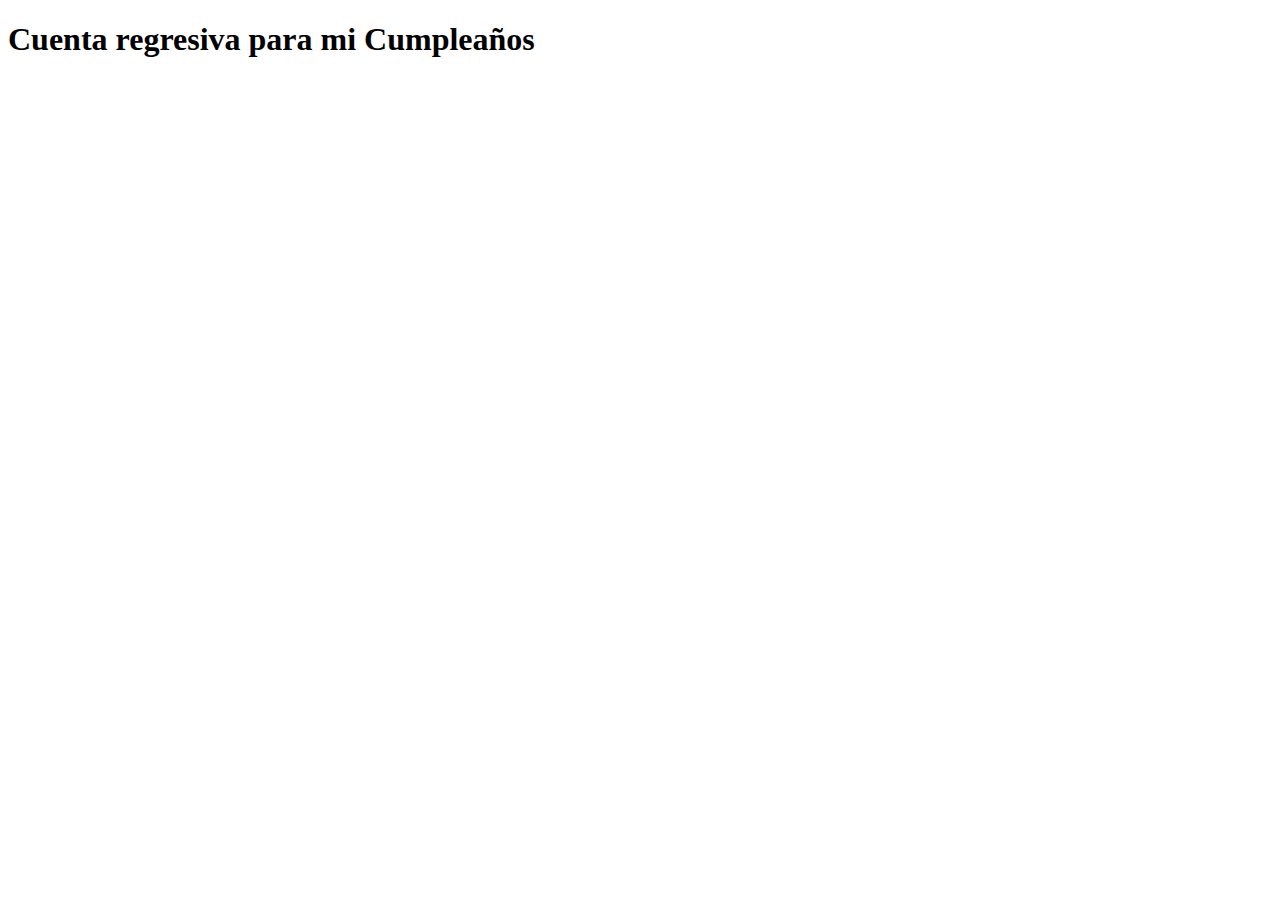
==== index.html @ 867b238c "Create files" ====
<!DOCTYPE html>
<html lang="en">
<head>
    <meta charset="UTF-8">
    <meta name="viewport" content="width=device-width, initial-scale=1.0">
    <title>Cuenta regresiva</title>
    <link rel="stylesheet" href="style.css">
</head>
<body>
    <h1>Cuenta regresiva para mi <spam>Cumpleaños</spam></h1>
    <div class="countdown" data-target-date="2024-10-18"></div>
    <script src="scritp.js"></script>
</body>
</html>
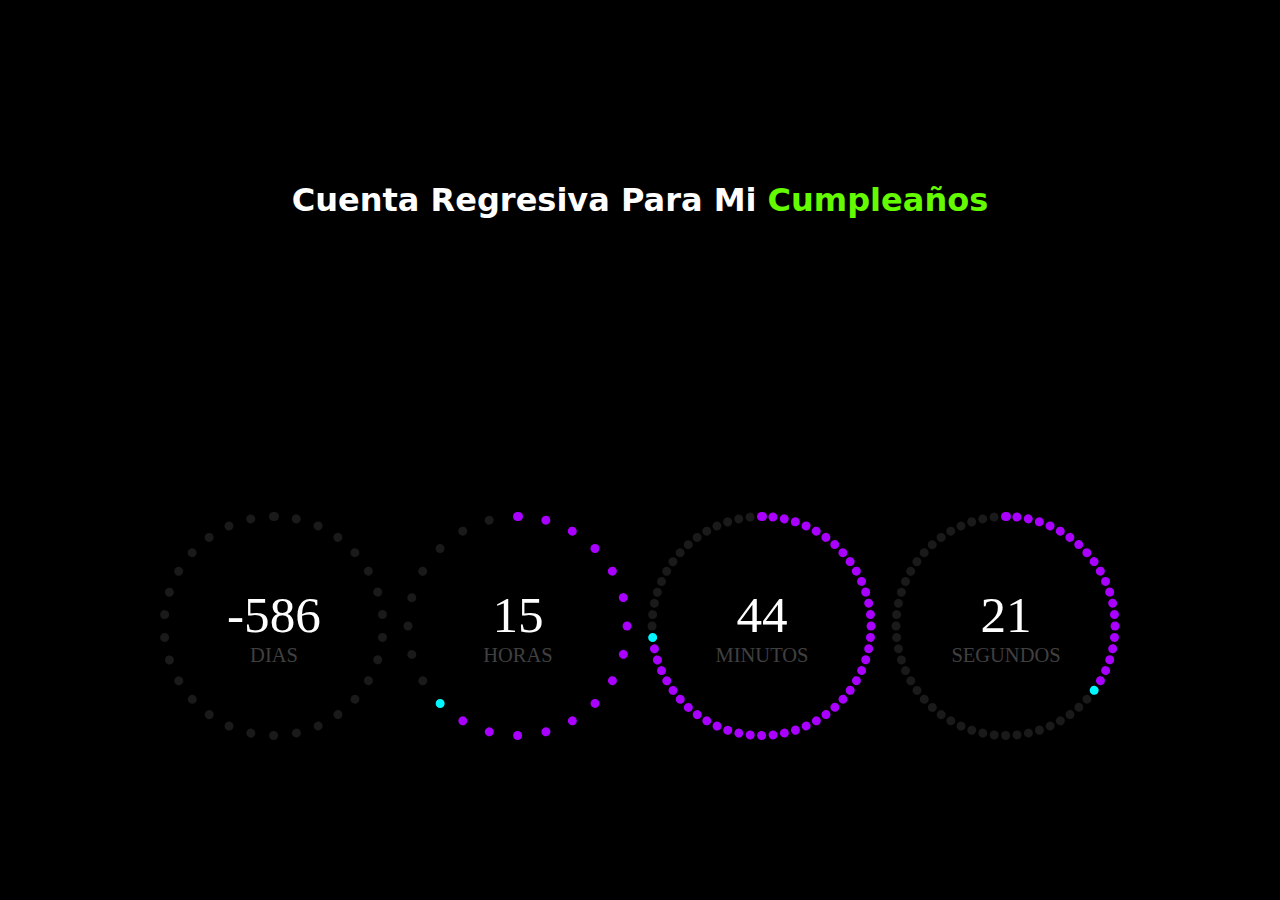
==== commit b6d97369: "update" ====
--- a/index.html
+++ b/index.html
@@ -3,12 +3,12 @@
 <head>
     <meta charset="UTF-8">
     <meta name="viewport" content="width=device-width, initial-scale=1.0">
-    <title>Cuenta regresiva</title>
+    <title>Tr-CuentaRegresiva</title>
     <link rel="stylesheet" href="style.css">
 </head>
 <body>
-    <h1>Cuenta regresiva para mi <spam>Cumpleaños</spam></h1>
-    <div class="countdown" data-target-date="2024-10-18"></div>
-    <script src="scritp.js"></script>
+    <h1>Cuenta Regresiva Para Mi <span>Cumpleaños</span></h1>
+    <div class="countdown" data-target-date="2024-12-18 00:00:00"></div>
+    <script src="script.js"></script>
 </body>
 </html>--- a/style.css
+++ b/style.css
@@ -0,0 +1,77 @@
+*{
+    box-sizing: border-box;
+}
+html,body{
+    height: 100%;
+}
+body{
+    margin: 0;
+    padding: 2rem;
+    background-color: hsl(0 0% 0%);
+    display: grid;
+    gap: 1rem;
+    align-items: center;
+}
+
+h1{
+    font-family: system-ui, sans-serif;
+    color: hsl(0, 0%, 100%);
+    text-align: center;
+    >span:last-of-type{
+        color: hsl(96, 100%, 49%);
+    }
+}
+
+.countdown{
+    --number-color: hsl(0 0% 100%);
+    --text-color: hsl(0 0% 25%);
+    --dot-color: hsl(0 0% 10%);
+    --dot-color-remaining: hsl(280, 100%, 50%);
+    --dot-color-active: hsl(182, 100%, 50%);
+    display: grid;
+    grid-template-columns: repeat(4,1fr);
+    gap: 1rem;
+    width: min(60rem,100%);
+    margin-inline: auto;
+    container: inline-size;
+    >.part{
+        aspect-ratio: 1/1;
+        display: grid;
+        place-items: center;
+        >.remaining{
+            grid-area: 1/1;
+            color: hsl(0, 0%, 100%);
+            display: grid;
+            text-align: center;
+            font-size: 4cqi;
+            >.number{
+                color: var(--number-color);
+            }
+            >.text{
+                color: var(--text-color);
+                text-transform: uppercase;
+                font-size: 0.4em;
+            }
+        }
+        >.dot-container{
+            grid-area: 1/1;
+            height: 100%;
+            width: 4%;
+            rotate: calc(360deg /var(--dots)* var(--dot-idx));
+            >.dot{
+                width: 100%;
+                aspect-ratio: 1/1;
+                background-color: var(--dot-color);
+                border-radius: 50%;
+                transition: background-color .25s;
+                &[data-active=true]{
+                    background-color: var(--dot-color-remaining);
+                    &[data-lastactive=true]{
+                        background-color: var(--dot-color-active);
+                    }
+                }
+            }
+        }
+    }
+    
+}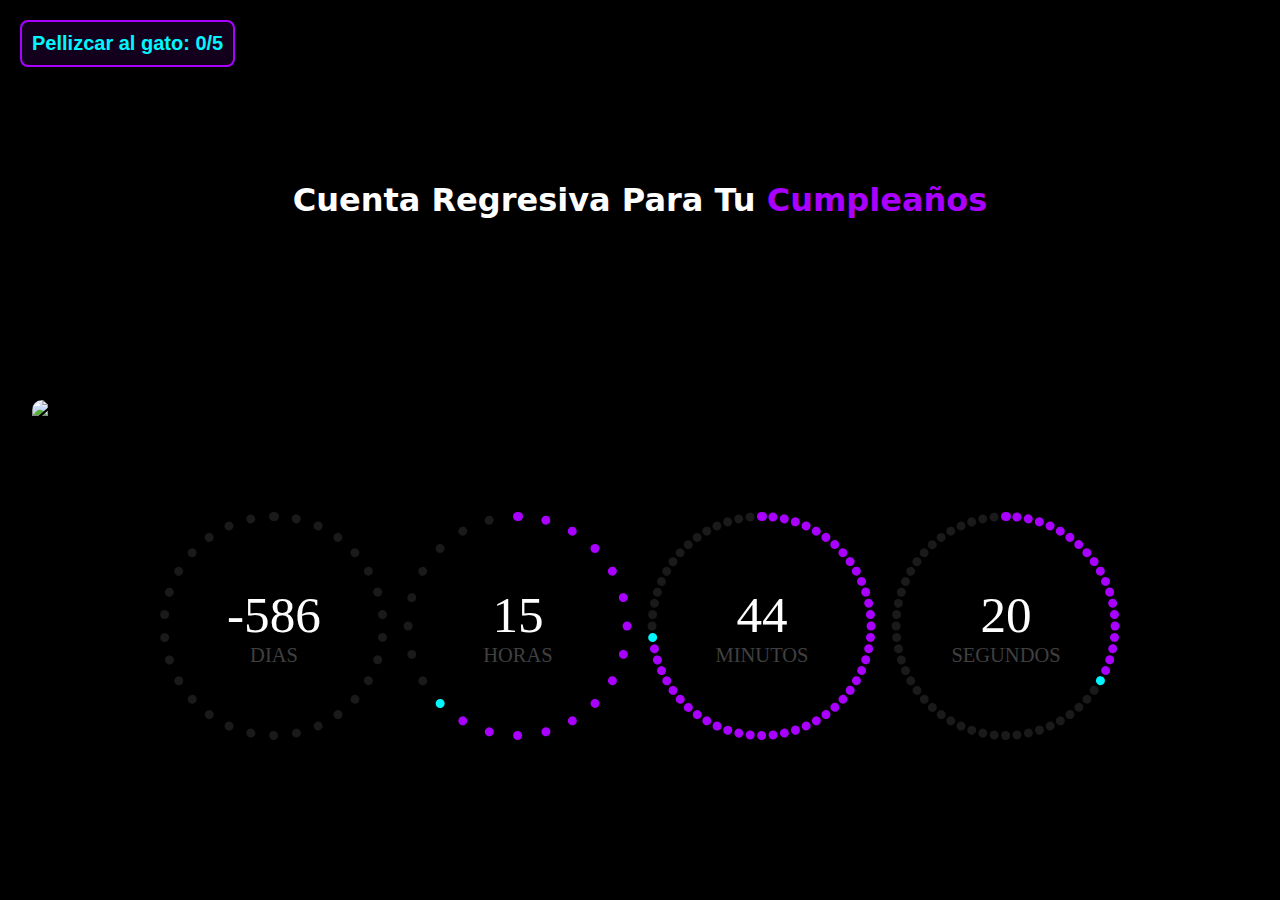
==== commit b56af71d: "update" ====
--- a/index.html
+++ b/index.html
@@ -1,14 +1,18 @@
 <!DOCTYPE html>
 <html lang="en">
-<head>
-    <meta charset="UTF-8">
-    <meta name="viewport" content="width=device-width, initial-scale=1.0">
-    <title>Tr-CuentaRegresiva</title>
-    <link rel="stylesheet" href="style.css">
-</head>
-<body>
-    <h1>Cuenta Regresiva Para Mi <span>Cumpleaños</span></h1>
-    <div class="countdown" data-target-date="2024-12-18 00:00:00"></div>
-    <script src="script.js"></script>
-</body>
+    <head>
+        <meta charset="UTF-8">
+        <meta name="viewport" content="width=device-width, initial-scale=1.0">
+        <title>Tr-CuentaRegresiva</title>
+        <link rel="stylesheet" href="style.css">
+    </head>
+    <body>
+        <h1 class="h1-p1">Cuenta Regresiva Para Tu <span>Cumpleaños</span></h1>
+        <div class="countdown" data-target-date="2024-12-18 00:00:00"></div>
+        <div class="contador" id="contador">Pellizcar al gato: 0/5</div>
+        <img src="https://media.tenor.com/8dGugqxC4sAAAAAM/shocked-surprised.gif" alt="GIF aleatorio" class="gif" id="objetivo">
+        
+
+        <script src="script.js"></script>
+    </body>
 </html>--- a/style.css
+++ b/style.css
@@ -11,6 +11,10 @@
     display: grid;
     gap: 1rem;
     align-items: center;
+    cursor: url(imágenes/cursor.png) 10 10, auto;
+}
+body:active {
+    cursor: url(imágenes/cursor-active.png) 10 10, auto;
 }
 
 h1{
@@ -18,7 +22,7 @@
     color: hsl(0, 0%, 100%);
     text-align: center;
     >span:last-of-type{
-        color: hsl(96, 100%, 49%);
+        color: hsl(280, 100%, 50%);
     }
 }
 
@@ -74,4 +78,40 @@
         }
     }
     
+}
+
+/* Contador */
+
+.contador {
+    position: absolute;
+    top: 20px;
+    left: 20px;
+    font-size: 20px;
+    color: hsl(182, 100%, 50%);
+    font-family: Cooper, Arial, Helvetica, sans-serif;
+    font-weight: bold;
+    background-color: hsla(280, 100%, 26%, 0.212);
+    padding: 10px;
+    border-radius: 8px;
+    border: solid 2px hsl(280, 100%, 50%);
+}
+
+/* Gif aleatorio */
+
+.gif {
+    position: absolute;
+    width: 100px;
+    height: 100px;
+    transition: transform 0.2s ease;
+    border-radius: 10px;
+    object-fit: cover;
+}
+
+.gif:active {
+    transform: scale(1.8);
+    content: url(https://i.gifer.com/v5T.gif);
+}
+
+.gif:hover {
+    content: url(https://hips.hearstapps.com/hmg-prod/images/gato-dice-no-1550658205.gif);
 }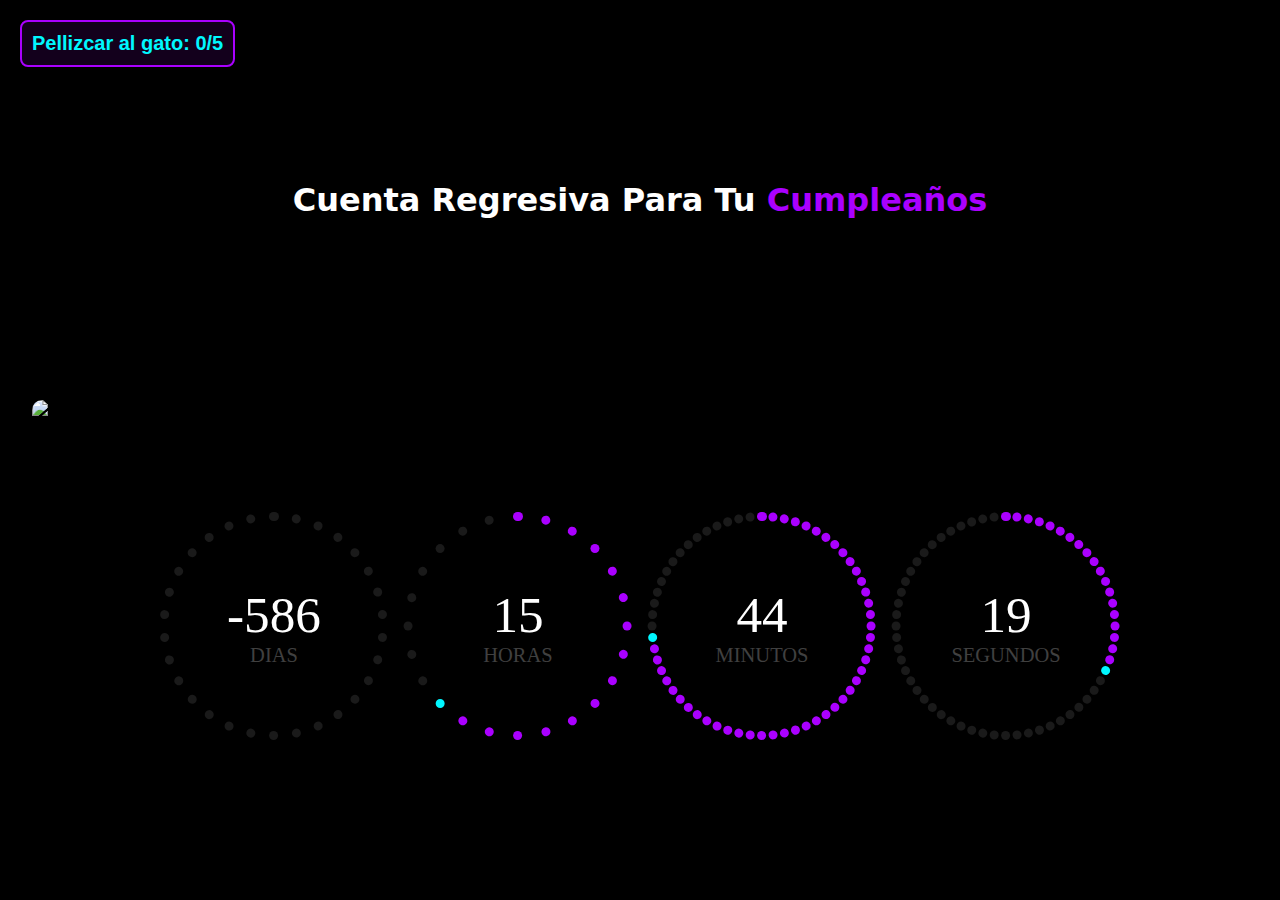
==== commit c792cdd1: "Update index.html" ====
--- a/index.html
+++ b/index.html
@@ -3,8 +3,9 @@
     <head>
         <meta charset="UTF-8">
         <meta name="viewport" content="width=device-width, initial-scale=1.0">
-        <title>Tr-CuentaRegresiva</title>
+        <title>Cuenta Regresiva 🎈</title>
         <link rel="stylesheet" href="style.css">
+        <link rel="icon" href="https://cdn-icons-png.freepik.com/512/11103/11103228.png">
     </head>
     <body>
         <h1 class="h1-p1">Cuenta Regresiva Para Tu <span>Cumpleaños</span></h1>
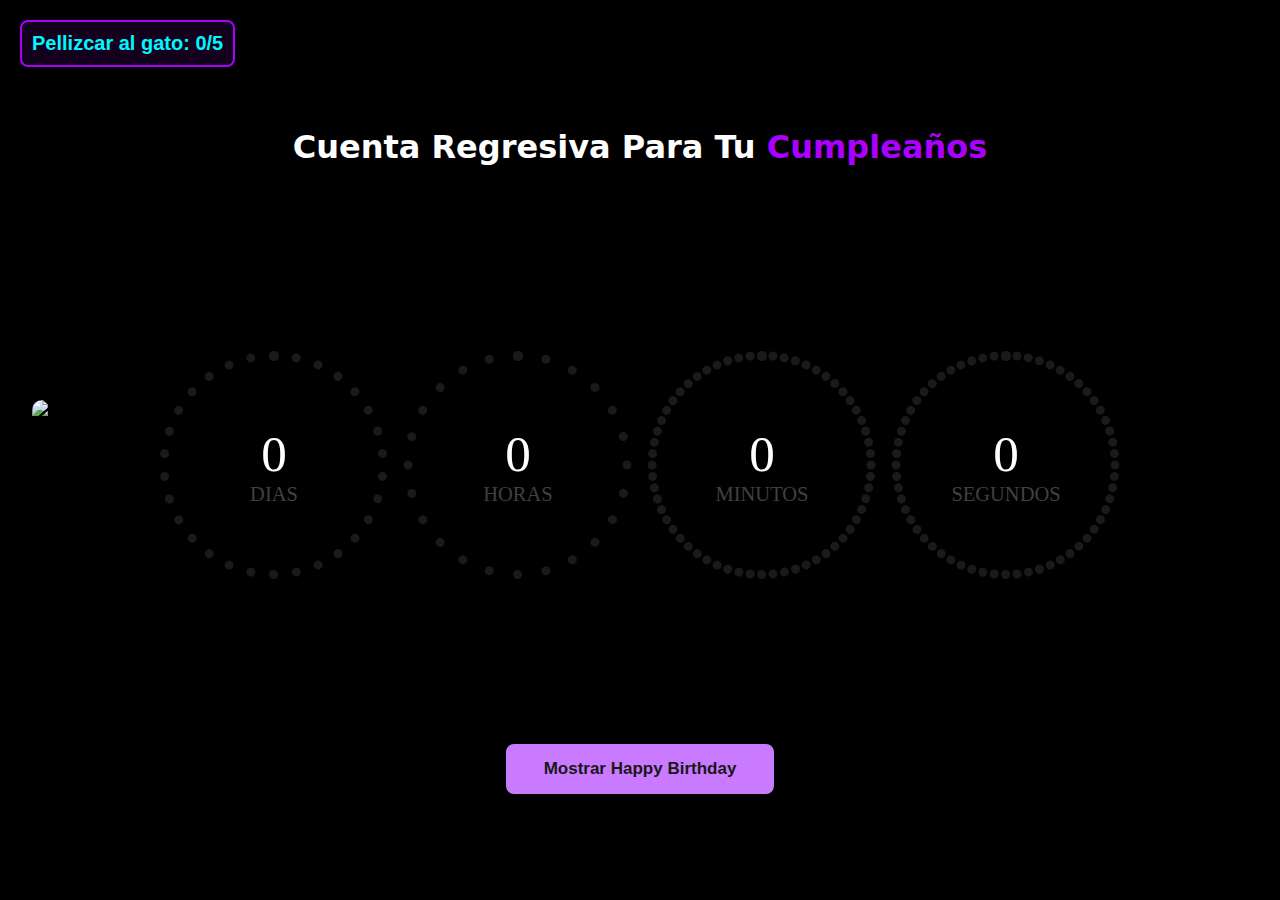
==== commit 6b59d6cb: "update" ====
--- a/index.html
+++ b/index.html
@@ -6,13 +6,138 @@
         <title>Cuenta Regresiva 🎈</title>
         <link rel="stylesheet" href="style.css">
         <link rel="icon" href="https://cdn-icons-png.freepik.com/512/11103/11103228.png">
+        <script src="https://cdnjs.cloudflare.com/ajax/libs/prefixfree/1.0.7/prefixfree.min.js"></script>
     </head>
     <body>
+        <!-- Cuenta regresiva -->
         <h1 class="h1-p1">Cuenta Regresiva Para Tu <span>Cumpleaños</span></h1>
         <div class="countdown" data-target-date="2024-12-18 00:00:00"></div>
         <div class="contador" id="contador">Pellizcar al gato: 0/5</div>
         <img src="https://media.tenor.com/8dGugqxC4sAAAAAM/shocked-surprised.gif" alt="GIF aleatorio" class="gif" id="objetivo">
         
+        <!-- Happy birthday -->
+        <canvas id="c"></canvas>
+
+        <div class="contenedor-del-boton">
+            
+            <button id="toggle-button">Mostrar Happy Birthday
+            <div class="star-1">
+                <svg
+                  xmlns="http://www.w3.org/2000/svg"
+                  xml:space="preserve"
+                  version="1.1"
+                  style="shape-rendering:geometricPrecision; text-rendering:geometricPrecision; image-rendering:optimizeQuality; fill-rule:evenodd; clip-rule:evenodd"
+                  viewBox="0 0 784.11 815.53"
+                  xmlns:xlink="http://www.w3.org/1999/xlink"
+                >
+                  <defs></defs>
+                  <g id="Layer_x0020_1">
+                    <metadata id="CorelCorpID_0Corel-Layer"></metadata>
+                    <path
+                      class="fil0"
+                      d="M392.05 0c-20.9,210.08 -184.06,378.41 -392.05,407.78 207.96,29.37 371.12,197.68 392.05,407.74 20.93,-210.06 184.09,-378.37 392.05,-407.74 -207.98,-29.38 -371.16,-197.69 -392.06,-407.78z"
+                    ></path>
+                  </g>
+                </svg>
+              </div>
+              <div class="star-2">
+                <svg
+                  xmlns="http://www.w3.org/2000/svg"
+                  xml:space="preserve"
+                  version="1.1"
+                  style="shape-rendering:geometricPrecision; text-rendering:geometricPrecision; image-rendering:optimizeQuality; fill-rule:evenodd; clip-rule:evenodd"
+                  viewBox="0 0 784.11 815.53"
+                  xmlns:xlink="http://www.w3.org/1999/xlink"
+                >
+                  <defs></defs>
+                  <g id="Layer_x0020_1">
+                    <metadata id="CorelCorpID_0Corel-Layer"></metadata>
+                    <path
+                      class="fil0"
+                      d="M392.05 0c-20.9,210.08 -184.06,378.41 -392.05,407.78 207.96,29.37 371.12,197.68 392.05,407.74 20.93,-210.06 184.09,-378.37 392.05,-407.74 -207.98,-29.38 -371.16,-197.69 -392.06,-407.78z"
+                    ></path>
+                  </g>
+                </svg>
+              </div>
+              <div class="star-3">
+                <svg
+                  xmlns="http://www.w3.org/2000/svg"
+                  xml:space="preserve"
+                  version="1.1"
+                  style="shape-rendering:geometricPrecision; text-rendering:geometricPrecision; image-rendering:optimizeQuality; fill-rule:evenodd; clip-rule:evenodd"
+                  viewBox="0 0 784.11 815.53"
+                  xmlns:xlink="http://www.w3.org/1999/xlink"
+                >
+                  <defs></defs>
+                  <g id="Layer_x0020_1">
+                    <metadata id="CorelCorpID_0Corel-Layer"></metadata>
+                    <path
+                      class="fil0"
+                      d="M392.05 0c-20.9,210.08 -184.06,378.41 -392.05,407.78 207.96,29.37 371.12,197.68 392.05,407.74 20.93,-210.06 184.09,-378.37 392.05,-407.74 -207.98,-29.38 -371.16,-197.69 -392.06,-407.78z"
+                    ></path>
+                  </g>
+                </svg>
+              </div>
+              <div class="star-4">
+                <svg
+                  xmlns="http://www.w3.org/2000/svg"
+                  xml:space="preserve"
+                  version="1.1"
+                  style="shape-rendering:geometricPrecision; text-rendering:geometricPrecision; image-rendering:optimizeQuality; fill-rule:evenodd; clip-rule:evenodd"
+                  viewBox="0 0 784.11 815.53"
+                  xmlns:xlink="http://www.w3.org/1999/xlink"
+                >
+                  <defs></defs>
+                  <g id="Layer_x0020_1">
+                    <metadata id="CorelCorpID_0Corel-Layer"></metadata>
+                    <path
+                      class="fil0"
+                      d="M392.05 0c-20.9,210.08 -184.06,378.41 -392.05,407.78 207.96,29.37 371.12,197.68 392.05,407.74 20.93,-210.06 184.09,-378.37 392.05,-407.74 -207.98,-29.38 -371.16,-197.69 -392.06,-407.78z"
+                    ></path>
+                  </g>
+                </svg>
+              </div>
+              <div class="star-5">
+                <svg
+                  xmlns="http://www.w3.org/2000/svg"
+                  xml:space="preserve"
+                  version="1.1"
+                  style="shape-rendering:geometricPrecision; text-rendering:geometricPrecision; image-rendering:optimizeQuality; fill-rule:evenodd; clip-rule:evenodd"
+                  viewBox="0 0 784.11 815.53"
+                  xmlns:xlink="http://www.w3.org/1999/xlink"
+                >
+                  <defs></defs>
+                  <g id="Layer_x0020_1">
+                    <metadata id="CorelCorpID_0Corel-Layer"></metadata>
+                    <path
+                      class="fil0"
+                      d="M392.05 0c-20.9,210.08 -184.06,378.41 -392.05,407.78 207.96,29.37 371.12,197.68 392.05,407.74 20.93,-210.06 184.09,-378.37 392.05,-407.74 -207.98,-29.38 -371.16,-197.69 -392.06,-407.78z"
+                    ></path>
+                  </g>
+                </svg>
+              </div>
+              <div class="star-6">
+                <svg
+                  xmlns="http://www.w3.org/2000/svg"
+                  xml:space="preserve"
+                  version="1.1"
+                  style="shape-rendering:geometricPrecision; text-rendering:geometricPrecision; image-rendering:optimizeQuality; fill-rule:evenodd; clip-rule:evenodd"
+                  viewBox="0 0 784.11 815.53"
+                  xmlns:xlink="http://www.w3.org/1999/xlink"
+                >
+                  <defs></defs>
+                  <g id="Layer_x0020_1">
+                    <metadata id="CorelCorpID_0Corel-Layer"></metadata>
+                    <path
+                      class="fil0"
+                      d="M392.05 0c-20.9,210.08 -184.06,378.41 -392.05,407.78 207.96,29.37 371.12,197.68 392.05,407.74 20.93,-210.06 184.09,-378.37 392.05,-407.74 -207.98,-29.38 -371.16,-197.69 -392.06,-407.78z"
+                    ></path>
+                  </g>
+                </svg>
+              </div></button>
+        </div>
+
+        
 
         <script src="script.js"></script>
     </body>
--- a/style.css
+++ b/style.css
@@ -11,7 +11,7 @@
     display: grid;
     gap: 1rem;
     align-items: center;
-    cursor: url(imágenes/cursor.png) 10 10, auto;
+    cursor: url(imágenes/cursor.png) 20 20, auto;
 }
 body:active {
     cursor: url(imágenes/cursor-active.png) 10 10, auto;
@@ -114,4 +114,177 @@
 
 .gif:hover {
     content: url(https://hips.hearstapps.com/hmg-prod/images/gato-dice-no-1550658205.gif);
-}+}
+
+
+
+/* Happy Birthday */
+
+canvas {
+	position: absolute;
+	top: 0;
+	left: 0;
+}
+
+
+/* Button */
+
+.contenedor-del-boton {
+    width: 100%;
+    display: flex;
+    justify-content: center;
+    button{
+        font-weight: bolder;
+    }
+}
+
+button {
+    position: relative;
+    padding: 12px 35px;
+    background: #ca7aff;
+    font-size: 17px;
+    font-weight: 500;
+    color: #181818;
+    border: 3px solid #ca7aff;
+    border-radius: 8px;
+    box-shadow: 0 0 0 #fec1958c;
+    transition: all 0.3s ease-in-out;
+    cursor: pointer;
+  }
+  
+  .star-1 {
+    position: absolute;
+    top: 20%;
+    left: 20%;
+    width: 25px;
+    height: auto;
+    filter: drop-shadow(0 0 0 #fffdef);
+    z-index: -5;
+    transition: all 1s cubic-bezier(0.05, 0.83, 0.43, 0.96);
+  }
+  
+  .star-2 {
+    position: absolute;
+    top: 45%;
+    left: 45%;
+    width: 15px;
+    height: auto;
+    filter: drop-shadow(0 0 0 #fffdef);
+    z-index: -5;
+    transition: all 1s cubic-bezier(0, 0.4, 0, 1.01);
+  }
+  
+  .star-3 {
+    position: absolute;
+    top: 40%;
+    left: 40%;
+    width: 5px;
+    height: auto;
+    filter: drop-shadow(0 0 0 #fffdef);
+    z-index: -5;
+    transition: all 1s cubic-bezier(0, 0.4, 0, 1.01);
+  }
+  
+  .star-4 {
+    position: absolute;
+    top: 20%;
+    left: 40%;
+    width: 8px;
+    height: auto;
+    filter: drop-shadow(0 0 0 #fffdef);
+    z-index: -5;
+    transition: all 0.8s cubic-bezier(0, 0.4, 0, 1.01);
+  }
+  
+  .star-5 {
+    position: absolute;
+    top: 25%;
+    left: 45%;
+    width: 15px;
+    height: auto;
+    filter: drop-shadow(0 0 0 #fffdef);
+    z-index: -5;
+    transition: all 0.6s cubic-bezier(0, 0.4, 0, 1.01);
+  }
+  
+  .star-6 {
+    position: absolute;
+    top: 5%;
+    left: 50%;
+    width: 5px;
+    height: auto;
+    filter: drop-shadow(0 0 0 #fffdef);
+    z-index: -5;
+    transition: all 0.8s ease;
+  }
+  
+  button:hover {
+    background: transparent;
+    color: #fec195;
+    box-shadow: 0 0 25px #fec1958c;
+  }
+  
+  button:hover .star-1 {
+    position: absolute;
+    top: -80%;
+    left: -30%;
+    width: 25px;
+    height: auto;
+    filter: drop-shadow(0 0 10px #fffdef);
+    z-index: 2;
+  }
+  
+  button:hover .star-2 {
+    position: absolute;
+    top: -25%;
+    left: 10%;
+    width: 15px;
+    height: auto;
+    filter: drop-shadow(0 0 10px #fffdef);
+    z-index: 2;
+  }
+  
+  button:hover .star-3 {
+    position: absolute;
+    top: 55%;
+    left: 25%;
+    width: 5px;
+    height: auto;
+    filter: drop-shadow(0 0 10px #fffdef);
+    z-index: 2;
+  }
+  
+  button:hover .star-4 {
+    position: absolute;
+    top: 30%;
+    left: 80%;
+    width: 8px;
+    height: auto;
+    filter: drop-shadow(0 0 10px #fffdef);
+    z-index: 2;
+  }
+  
+  button:hover .star-5 {
+    position: absolute;
+    top: 25%;
+    left: 115%;
+    width: 15px;
+    height: auto;
+    filter: drop-shadow(0 0 10px #fffdef);
+    z-index: 2;
+  }
+  
+  button:hover .star-6 {
+    position: absolute;
+    top: 5%;
+    left: 60%;
+    width: 5px;
+    height: auto;
+    filter: drop-shadow(0 0 10px #fffdef);
+    z-index: 2;
+  }
+  
+  .fil0 {
+    fill: #fffdef;
+  }
+  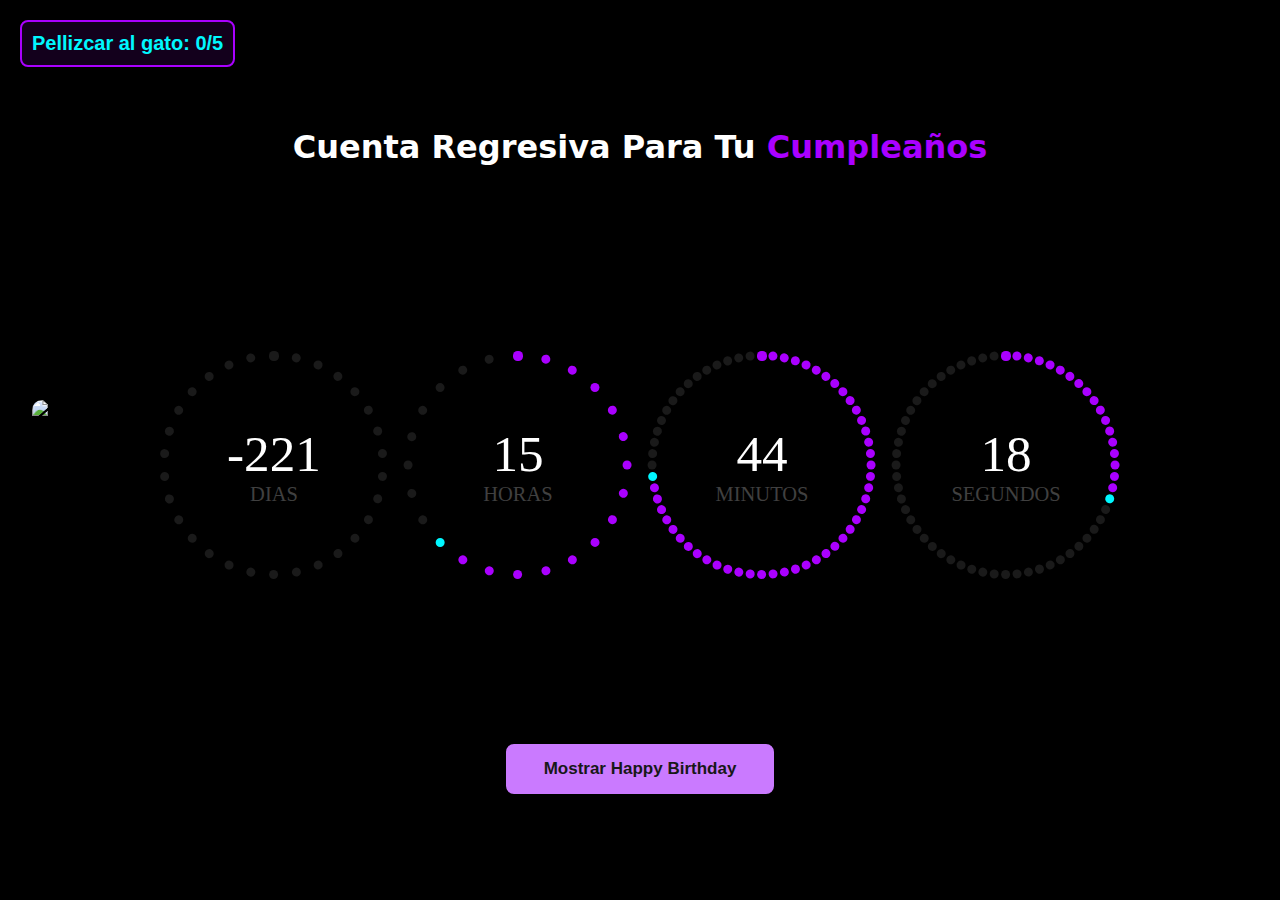
==== commit 6ec8ab88: "update" ====
--- a/index.html
+++ b/index.html
@@ -11,7 +11,7 @@
     <body>
         <!-- Cuenta regresiva -->
         <h1 class="h1-p1">Cuenta Regresiva Para Tu <span>Cumpleaños</span></h1>
-        <div class="countdown" data-target-date="2024-12-18 00:00:00"></div>
+        <div class="countdown" data-target-date="2025-12-18 00:00:00"></div>
         <div class="contador" id="contador">Pellizcar al gato: 0/5</div>
         <img src="https://media.tenor.com/8dGugqxC4sAAAAAM/shocked-surprised.gif" alt="GIF aleatorio" class="gif" id="objetivo">
         
--- a/style.css
+++ b/style.css
@@ -108,7 +108,7 @@
 }
 
 .gif:active {
-    transform: scale(1.8);
+    transform: scale(0.8);
     content: url(https://i.gifer.com/v5T.gif);
 }
 
